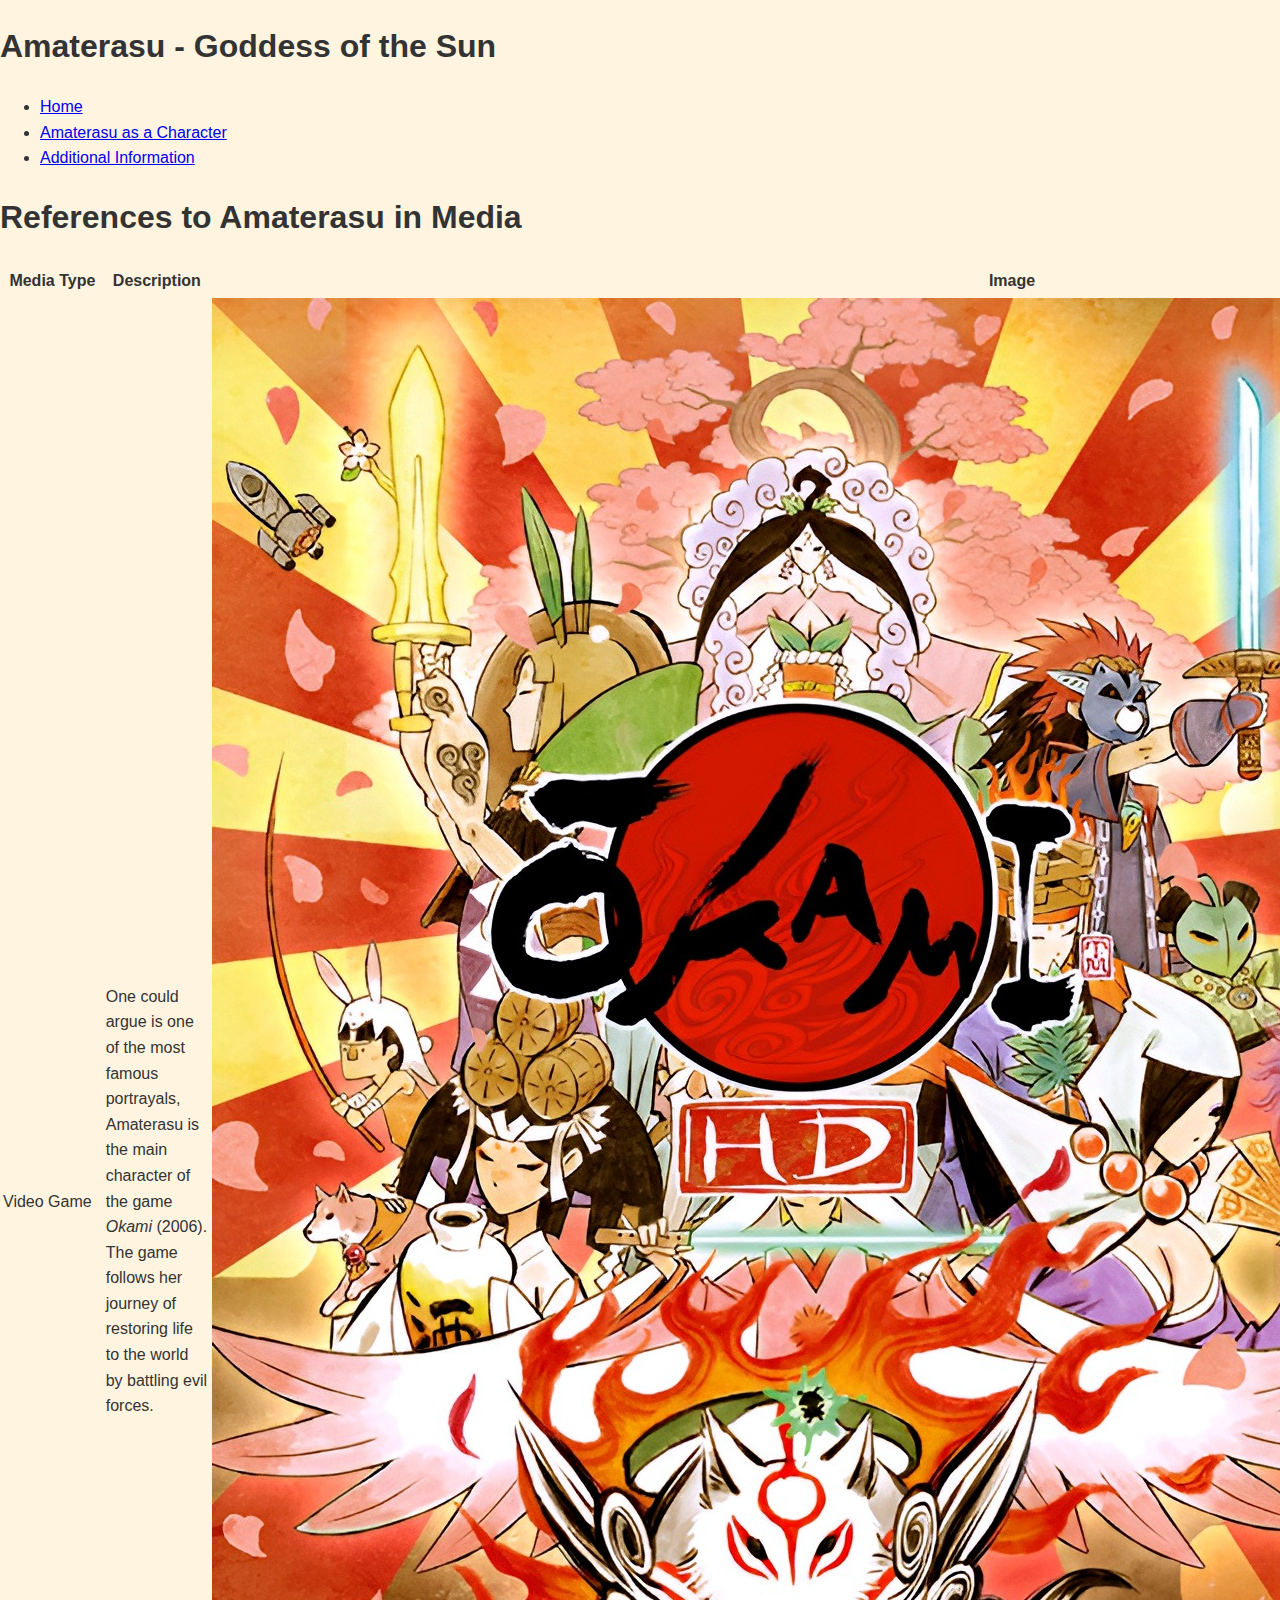
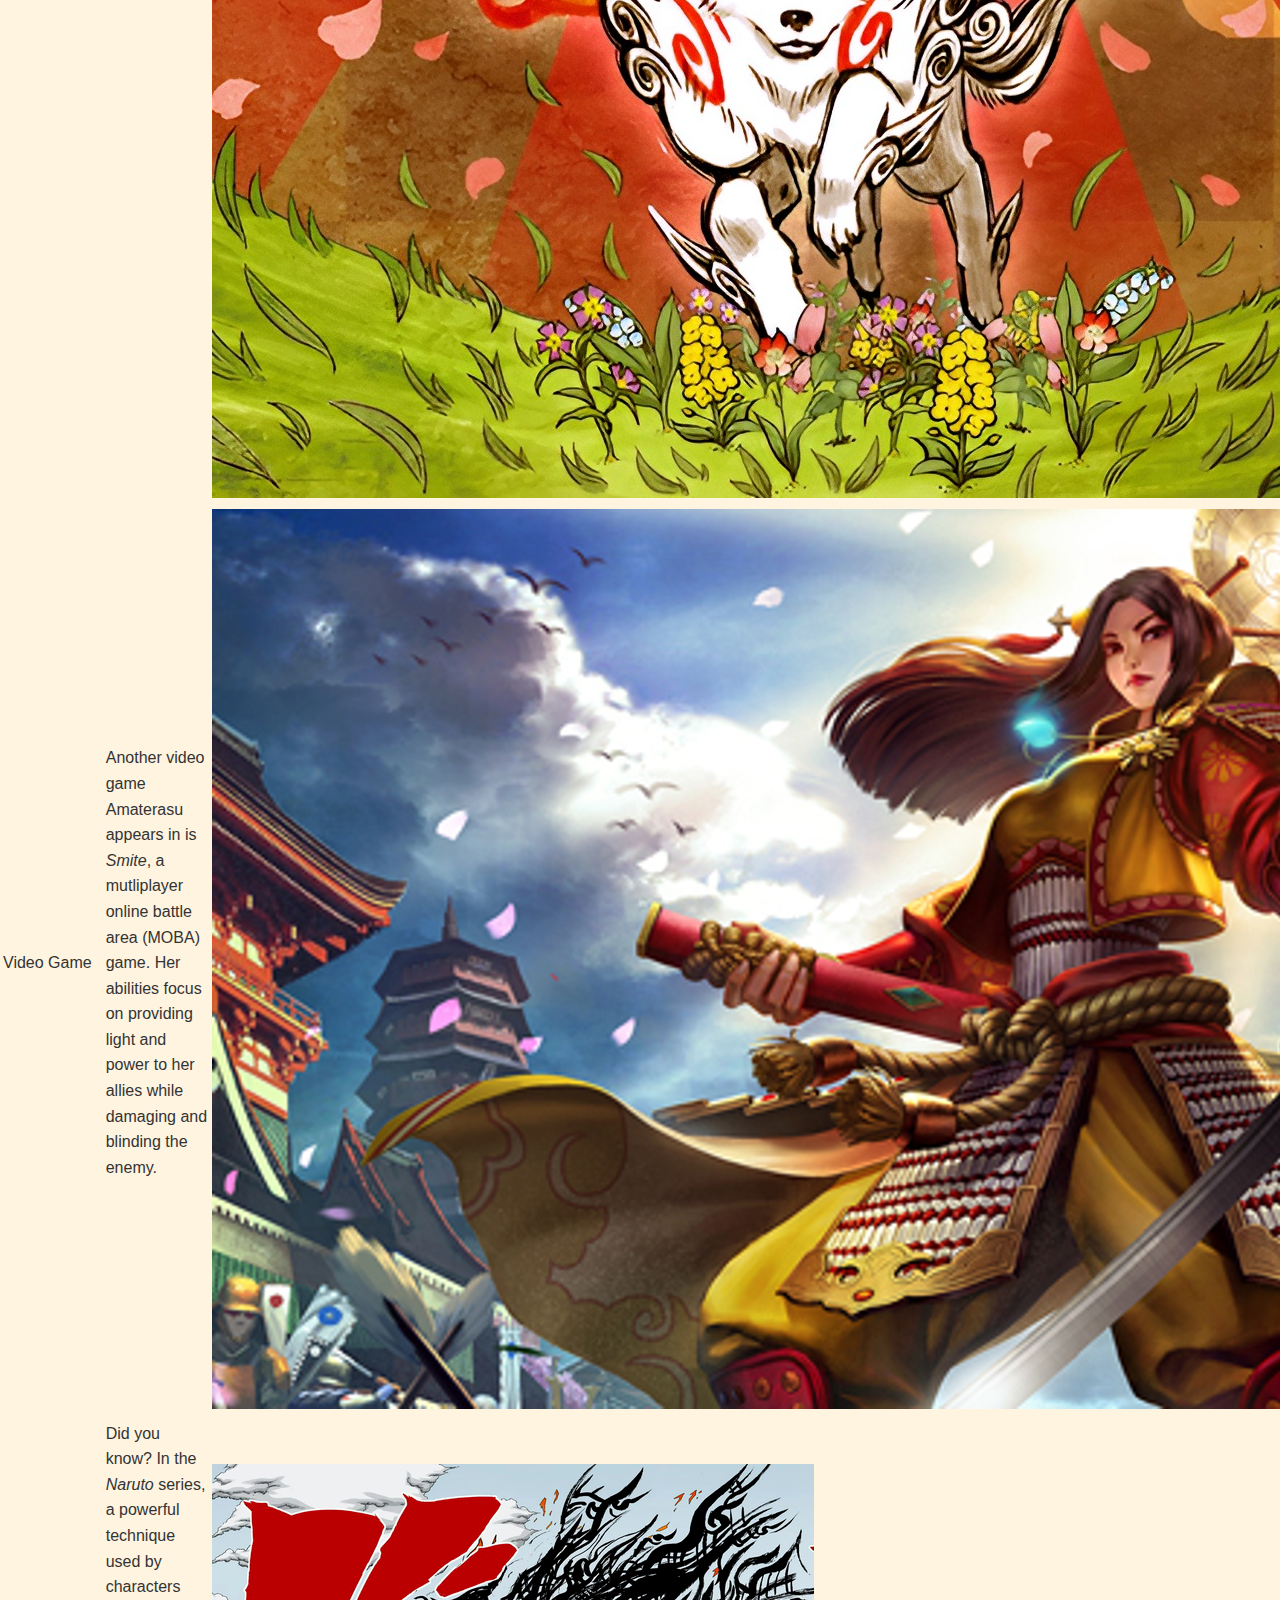
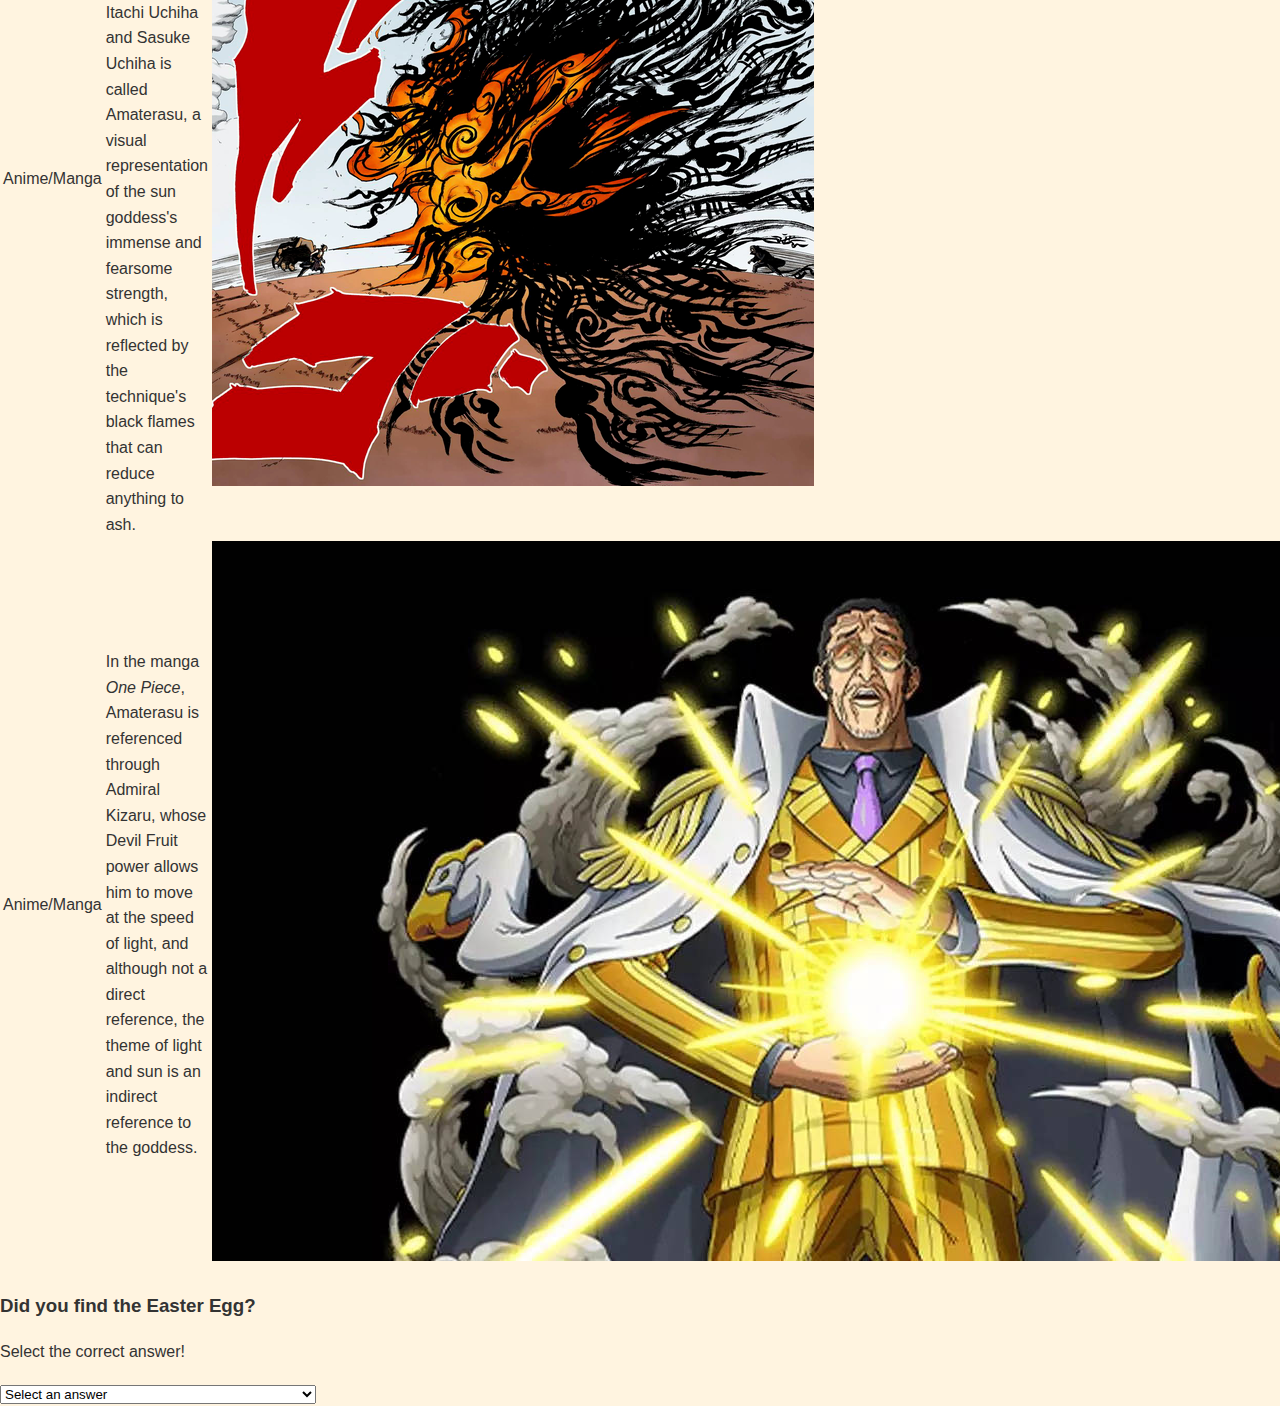
==== additional.html @ 9933bc57 "finish html page requirements" ====
<!DOCTYPE html>
<html lang="en">
<head>
    <link rel="stylesheet" href="styles.css">
    <meta charset="utf-8">
    <title>UNC CS!</title>
</head>
<body>
    <header>
        <h1>Amaterasu - Goddess of the Sun</h1>
        <nav>
            <ul>
                <li><a href='index.html'>Home</a></li>
                <li><a href='league.html'>Amaterasu as a Character</a></li>
                <li><a href='additional.html'>Additional Information</a></li>
            </ul>
        </nav>
    </header>
    <main>
        <h1>References to Amaterasu in Media</h1>
        <table>
            <tr>
                <th>Media Type</th>
                <th>Description</th>
                <th>Image</th>
            </tr>
            <tr>
                <td>Video Game</td>
                <td>One could argue is one of the most famous portrayals, Amaterasu is the main character of the game <em>Okami</em> (2006). The game follows her journey of restoring life to the world by battling evil forces.</td>
                <td><img src="images/okami.jpg" alt="okami" /></td>
            </tr>
            <tr>
                <td>Video Game</td>
                <td>Another video game Amaterasu appears in is <em>Smite</em>, a mutliplayer online battle area (MOBA) game. Her abilities focus on providing light and power to her allies while damaging and blinding the enemy.</td>
                <td><img src="images/smite.jpg" /></td>
            </tr>
            <tr>
                <td>Anime/Manga</td>
                <td>Did you know? In the <em>Naruto</em> series, a powerful technique used by characters Itachi Uchiha and Sasuke Uchiha is called Amaterasu, a visual representation of the sun goddess's immense and fearsome strength, which is reflected by the technique's black flames that can reduce anything to ash.</td>
                <td><img src="images/naruto.jpg" alt="naruto"/></td>
            </tr>
            <tr>
                <td>Anime/Manga</td>
                <td>In the manga <em>One Piece</em>, Amaterasu is referenced through Admiral Kizaru, whose Devil Fruit power allows him to move at the speed of light, and although not a direct reference, the theme of light and sun is an indirect reference to the goddess.</td>
                <td><img src="images/kizaru.jpg" /></td>
            </tr>
        </table>
    </main>
</body>

<h3>Did you find the Easter Egg?</h3>
<p>Select the correct answer!</p>

<select id="egg" onchange="check()">
    <option value="default" selected disabled>Select an answer</option>
    <option value="incorrect">Page not Found</option>
    <option value="correct">The titles of the pages equate to "I love UNC CS!"</option>
    <option value="incorrect">There is no secret egg!</option>
</select>

<script>
    function check(){
        // retrieve select element and value selected by user
        const selectedBox = document.getElementById('egg');
        const selectedValue = selectedBox.value;

        if (selectedValue == 'correct'){
            selectedBox.style.backgroundColor = 'green';
            selectedBox.style.color = 'white';
        }
        else{
            // reset for incorrect
            selectedBox.style.backgroundColor = 'red';
            selectedBox.style.color = 'white';
        }   
    }
</script>
---- styles.css ----
body {
    font-family: 'Noto Sans', sans-serif;
    background-color: #fff4e0;
    color: #333333;
    margin: 0;
    padding: 0;
    line-height: 1.6;
}
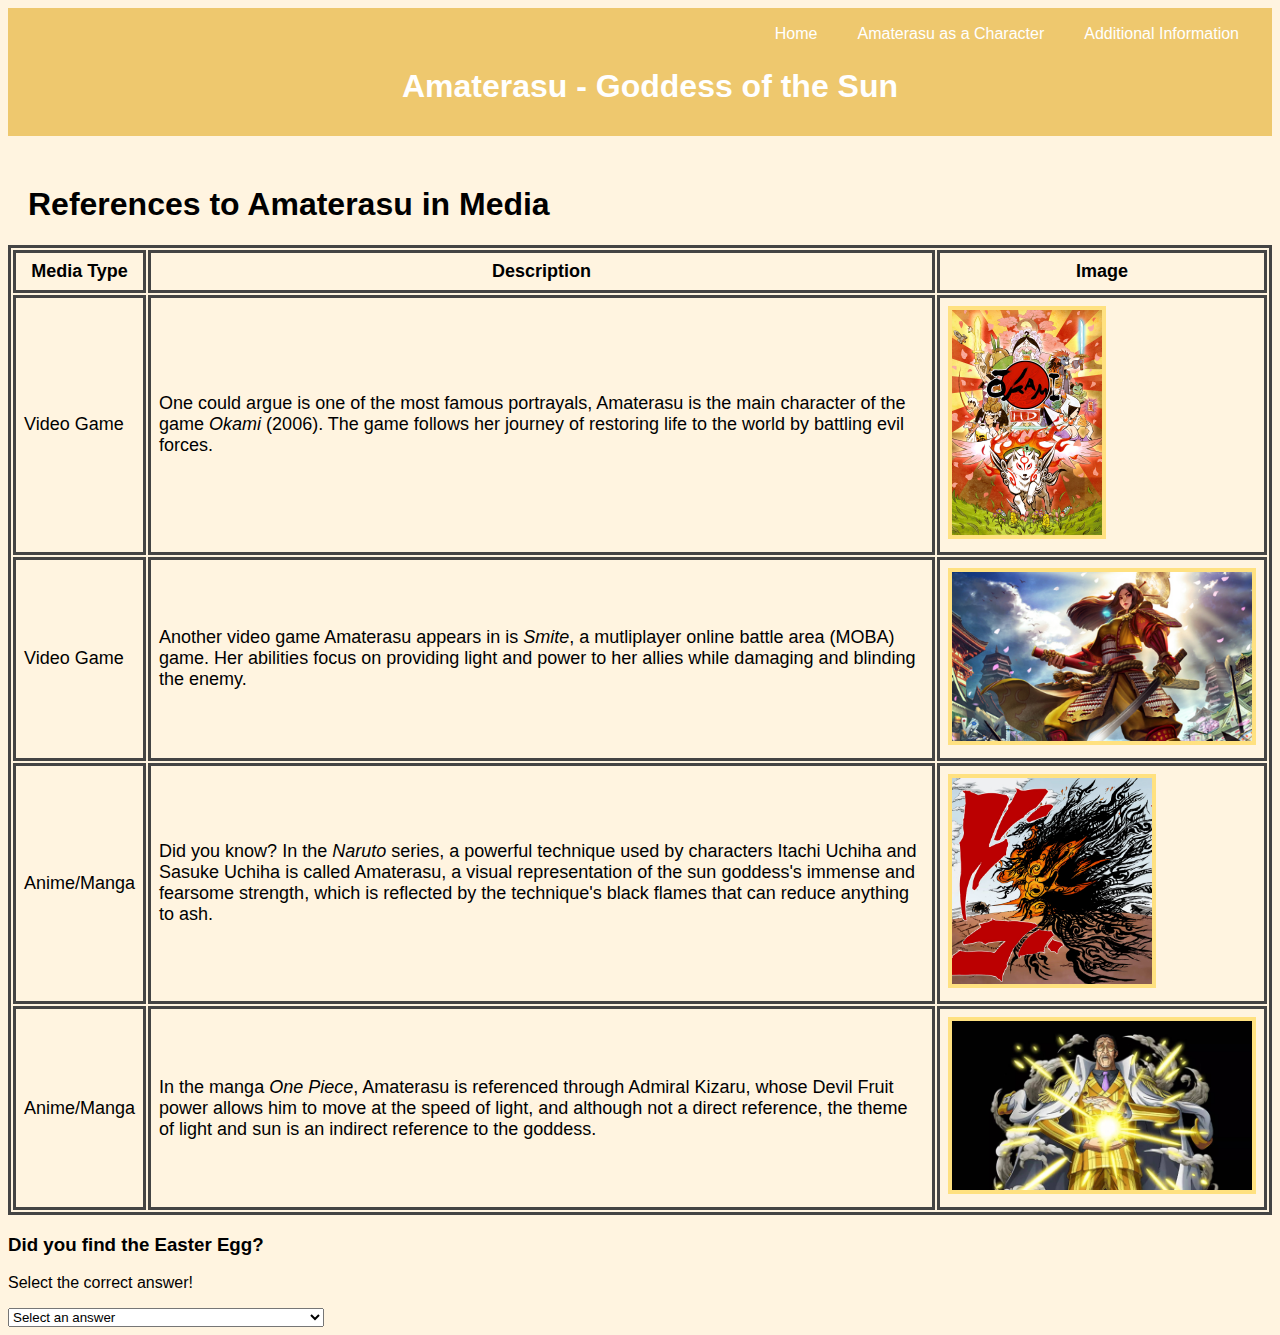
==== commit 7a8a9f00: "finish css style page" ====
--- a/additional.html
+++ b/additional.html
@@ -27,51 +27,51 @@
             <tr>
                 <td>Video Game</td>
                 <td>One could argue is one of the most famous portrayals, Amaterasu is the main character of the game <em>Okami</em> (2006). The game follows her journey of restoring life to the world by battling evil forces.</td>
-                <td><img src="images/okami.jpg" alt="okami" /></td>
+                <td><img src="images/okami.jpg" id="okami" /></td>
             </tr>
             <tr>
                 <td>Video Game</td>
                 <td>Another video game Amaterasu appears in is <em>Smite</em>, a mutliplayer online battle area (MOBA) game. Her abilities focus on providing light and power to her allies while damaging and blinding the enemy.</td>
-                <td><img src="images/smite.jpg" /></td>
+                <td><img src="images/smite.jpg" alt="smite"/></td>
             </tr>
             <tr>
                 <td>Anime/Manga</td>
                 <td>Did you know? In the <em>Naruto</em> series, a powerful technique used by characters Itachi Uchiha and Sasuke Uchiha is called Amaterasu, a visual representation of the sun goddess's immense and fearsome strength, which is reflected by the technique's black flames that can reduce anything to ash.</td>
-                <td><img src="images/naruto.jpg" alt="naruto"/></td>
+                <td><img src="images/naruto.jpg" id="naruto"/></td>
             </tr>
             <tr>
                 <td>Anime/Manga</td>
                 <td>In the manga <em>One Piece</em>, Amaterasu is referenced through Admiral Kizaru, whose Devil Fruit power allows him to move at the speed of light, and although not a direct reference, the theme of light and sun is an indirect reference to the goddess.</td>
-                <td><img src="images/kizaru.jpg" /></td>
+                <td><img src="images/kizaru.jpg" alt="kizaru"/></td>
             </tr>
         </table>
+
+    <h3>Did you find the Easter Egg?</h3>
+    <p>Select the correct answer!</p>
+
+    <select id="egg" onchange="check()">
+        <option value="default" selected disabled>Select an answer</option>
+        <option value="incorrect">Page not Found</option>
+        <option value="correct">The titles of the pages equate to "I love UNC CS!"</option>
+        <option value="incorrect">There is no secret egg!</option>
+    </select>
     </main>
-</body>
+    <script>
+        function check(){
+            // retrieve select element and value selected by user
+            const selectedBox = document.getElementById('egg');
+            const selectedValue = selectedBox.value;
 
-<h3>Did you find the Easter Egg?</h3>
-<p>Select the correct answer!</p>
-
-<select id="egg" onchange="check()">
-    <option value="default" selected disabled>Select an answer</option>
-    <option value="incorrect">Page not Found</option>
-    <option value="correct">The titles of the pages equate to "I love UNC CS!"</option>
-    <option value="incorrect">There is no secret egg!</option>
-</select>
-
-<script>
-    function check(){
-        // retrieve select element and value selected by user
-        const selectedBox = document.getElementById('egg');
-        const selectedValue = selectedBox.value;
-
-        if (selectedValue == 'correct'){
-            selectedBox.style.backgroundColor = 'green';
-            selectedBox.style.color = 'white';
+            if (selectedValue == 'correct'){
+                selectedBox.style.backgroundColor = 'green';
+                selectedBox.style.color = 'white';
+            }
+            else{
+                // reset for incorrect
+                selectedBox.style.backgroundColor = 'red';
+                selectedBox.style.color = 'white';
+            }   
         }
-        else{
-            // reset for incorrect
-            selectedBox.style.backgroundColor = 'red';
-            selectedBox.style.color = 'white';
-        }   
-    }
-</script>+    </script>
+    </body>
+</html>--- a/styles.css
+++ b/styles.css
@@ -1,8 +1,86 @@
+/* body style */
 body {
-    font-family: 'Noto Sans', sans-serif;
+    font-family: 'Lucida Sans', 'Lucida Sans Regular', 'Lucida Grande', 'Lucida Sans Unicode', Geneva, Verdana, sans-serif;
     background-color: #fff4e0;
-    color: #333333;
+}
+/* header style */
+header {
+    background-color: #eec86e;
+    color: #ffffff;
+    padding: 10px;
+    text-align: center;
+}
+/* class based selector */
+.idx_text{
+    
+    font-style: italic;
+}
+/* id based selector */
+#roles {
+    background-color: #eec86e;
+    color: white;
+}
+/* images */
+img {
+    border: 4px solid #ffe180;
+    width: 300px;
+    height: auto;
+}
+/* specific images */
+#okami{
+    width: 150px;
+    height: auto;
+}
+#naruto{
+    width:200px;
+    height: auto;
+}
+
+/* table */
+table{
+    border: 3px solid #444;
+    width: 100%;
+    height: auto;
+}
+th, td{
+    border: 3px solid #444;
+    font-size: 18px;
+    padding: 8px;
+}
+tr{
+    border-bottom: 1px solid #444;
+}
+/* nav bar */
+nav{
+    position: absolute;
+    top: 5px;
+    right: 1px;
+    padding: 10px 20px;
+    border-radius: 5px;
+
+}
+nav ul{
+    list-style-type: none;
+    padding: 0;
     margin: 0;
-    padding: 0;
-    line-height: 1.6;
+    display: flex;
+}
+nav ul li a{
+    display: block;
+    text-decoration: none;
+    color: white;
+    padding: 10px 20px;
+    border-radius: 5px;
+}
+nav ul li a:hover{
+    background-color: #ffcf23;
+}
+/* headers */
+h1, h2, h3{
+    font-family: 'Gill Sans', 'Gill Sans MT', Calibri, 'Trebuchet MS', sans-serif;
+}
+h1{
+    margin-top: 50px;
+    margin-left: 20px;
+    font-size: 32px;
 }